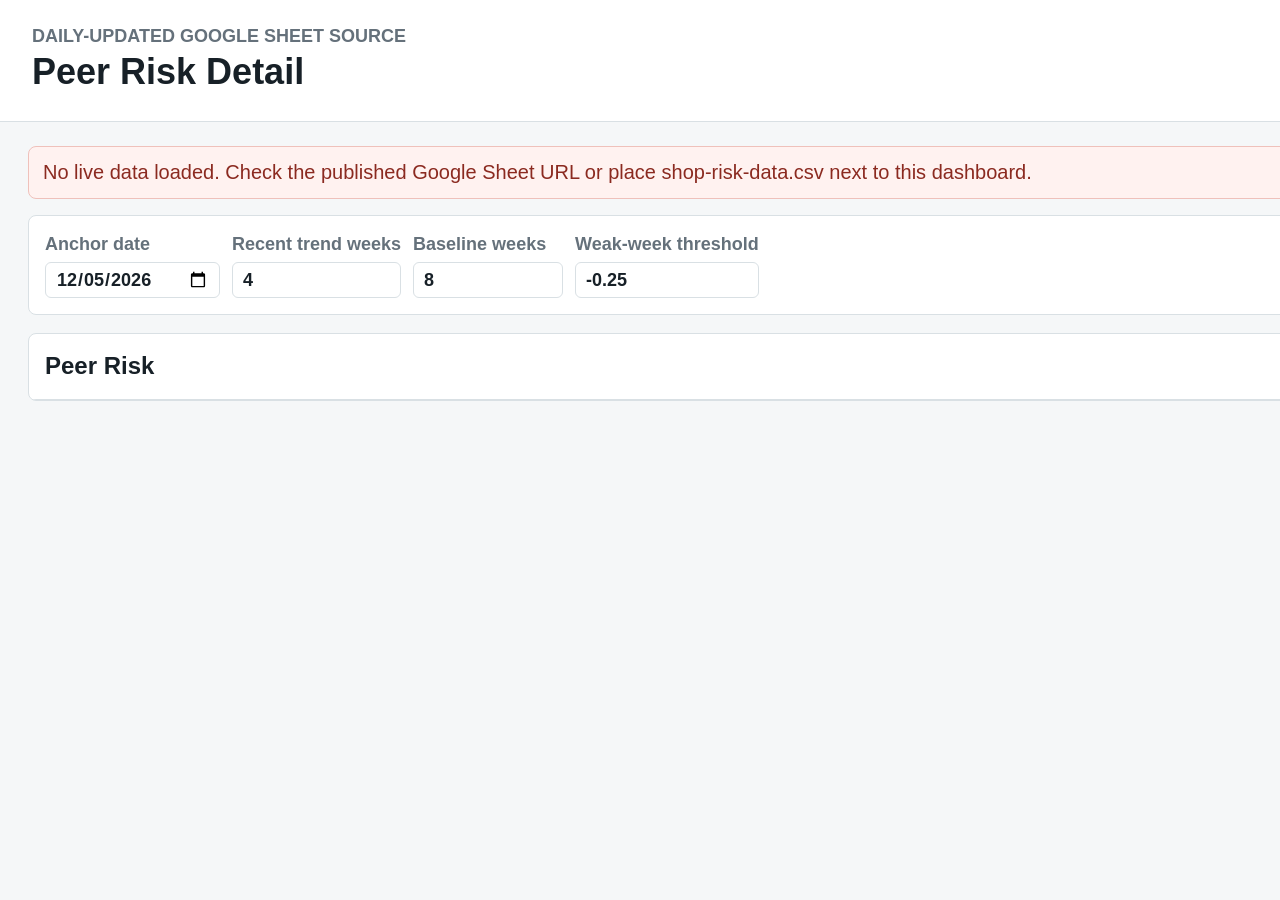
==== peer-risk-detail.html @ 374d3054 "Add files via upload" ====
<!doctype html>
<html lang="en">
  <head>
    <meta charset="utf-8" />
    <meta name="viewport" content="width=device-width, initial-scale=1" />
    <title>Peer Risk Detail</title>
    <link rel="stylesheet" href="styles.css" />
  </head>
  <body data-page="peer-risk-detail">
    <header class="topbar">
      <div>
        <p class="eyebrow">Daily-updated Google Sheet source</p>
        <h1 id="dashboardTitle">Peer Risk Detail</h1>
      </div>
      <div class="actions">
        <button id="allShopsBtn" type="button">All Shops</button>
        <button id="refreshBtn" type="button" title="Refresh sheet data">Refresh</button>
        <label class="fileBtn" title="Use when browser access to the sheet is blocked">
          Manual CSV
          <input id="csvInput" type="file" accept=".csv,text/csv" />
        </label>
      </div>
    </header>

    <main>
      <section class="statusBand" id="statusBand">
        <span id="sourceStatus">Loading latest sheet data...</span>
        <span id="lastUpdated"></span>
      </section>

      <section class="controls" aria-label="Detail controls">
        <label>
          Anchor date
          <input id="anchorDate" type="date" />
        </label>
        <label>
          Recent trend weeks
          <input id="recentWeeks" type="number" min="2" max="12" value="4" />
        </label>
        <label>
          Baseline weeks
          <input id="baselineWeeks" type="number" min="4" max="24" value="8" />
        </label>
        <label>
          Weak-week threshold
          <input id="weakThreshold" type="number" min="-3" max="0" step="0.1" value="-0.25" />
        </label>
      </section>

      <section class="panel">
        <div class="sectionHeader">
          <h2 id="peerRiskTitle">Peer Risk</h2>
          <p id="currentMonthNote">Current month and rolling 6-month peer risk.</p>
        </div>
        <div id="peerRiskTables"></div>
      </section>
    </main>

    <script src="app.js"></script>
  </body>
</html>
---- styles.css ----
:root {
  color-scheme: light;
  --bg: #f5f7f8;
  --ink: #172027;
  --muted: #65717b;
  --line: #d9e0e4;
  --panel: #ffffff;
  --green: #1f8a5f;
  --yellow: #b48900;
  --orange: #c65f18;
  --red: #bd2d2d;
  --blue: #276d9f;
}

* {
  box-sizing: border-box;
}

body {
  margin: 0;
  background: var(--bg);
  color: var(--ink);
  font-family: Inter, Segoe UI, Arial, sans-serif;
  line-height: 1.35;
}

.topbar {
  display: flex;
  align-items: center;
  justify-content: space-between;
  gap: 24px;
  min-width: 2850px;
  padding: 24px 32px;
  background: #ffffff;
  border-bottom: 1px solid var(--line);
}

h1,
h2,
p {
  margin: 0;
}

h1 {
  font-size: 36px;
  font-weight: 760;
}

h2 {
  font-size: 24px;
}

.eyebrow {
  color: var(--muted);
  font-size: 18px;
  font-weight: 700;
  letter-spacing: 0;
  text-transform: uppercase;
}

main {
  width: 2850px;
  max-width: none;
  margin: 0 auto;
  padding: 24px 28px 48px;
}

.actions,
.controls,
.scorecards,
.riskTiles {
  display: flex;
  gap: 12px;
  flex-wrap: wrap;
}

button,
.fileBtn {
  height: 38px;
  border: 1px solid var(--line);
  border-radius: 6px;
  background: #ffffff;
  color: var(--ink);
  font: inherit;
  font-weight: 650;
  padding: 0 14px;
  cursor: pointer;
}

.fileBtn {
  display: inline-flex;
  align-items: center;
}

.fileBtn input {
  display: none;
}

.statusBand {
  display: flex;
  justify-content: space-between;
  gap: 16px;
  padding: 12px 14px;
  margin-bottom: 16px;
  border: 1px solid var(--line);
  border-radius: 8px;
  background: #eef4f7;
  color: #2b4556;
  font-size: 20px;
}

.statusBand.error {
  background: #fff2f0;
  border-color: #efc1bb;
  color: #8b2a20;
}

.drilldownBand {
  display: flex;
  align-items: center;
  justify-content: space-between;
  gap: 16px;
  padding: 12px 14px;
  margin-bottom: 16px;
  border: 1px solid #b7d2e5;
  border-radius: 8px;
  background: #eaf5fb;
  color: #21475f;
  font-size: 20px;
  font-weight: 750;
}

.drilldownBand[hidden] {
  display: none;
}

.controls {
  align-items: end;
  padding: 16px;
  margin-bottom: 18px;
  background: var(--panel);
  border: 1px solid var(--line);
  border-radius: 8px;
}

label {
  display: grid;
  gap: 6px;
  color: var(--muted);
  font-size: 18px;
  font-weight: 700;
}

input {
  height: 36px;
  min-width: 150px;
  border: 1px solid var(--line);
  border-radius: 6px;
  padding: 0 10px;
  color: var(--ink);
  font: inherit;
}

.scorecards {
  display: grid;
  grid-template-columns: repeat(4, minmax(180px, 1fr));
  margin-bottom: 14px;
}

.scorecards article,
.tile,
.panel,
.decliningPanel {
  background: var(--panel);
  border: 1px solid var(--line);
  border-radius: 8px;
}

.scorecards article {
  padding: 16px;
}

.scorecards span,
.tile span {
  display: block;
  color: var(--muted);
  font-size: 18px;
  font-weight: 750;
  text-transform: uppercase;
}

.scorecards strong {
  display: block;
  margin-top: 6px;
  font-size: 34px;
}

.scorecards small {
  color: var(--muted);
}

.riskTiles {
  display: grid;
  grid-template-columns: repeat(6, minmax(120px, 1fr));
  margin-bottom: 18px;
}

.tile {
  padding: 12px 14px;
  border-left-width: 6px;
}

.tile strong {
  display: block;
  margin-top: 4px;
  font-size: 30px;
}

.tile.green {
  border-left-color: var(--green);
}

.tile.yellow {
  border-left-color: var(--yellow);
}

.tile.orange {
  border-left-color: var(--orange);
}

.tile.red {
  border-left-color: var(--red);
}

.tile.neutral {
  border-left-color: #78838b;
}

.panel,
.decliningPanel {
  margin-top: 18px;
  overflow: hidden;
}

.peerRiskGrid {
  display: grid;
  grid-template-columns: repeat(2, minmax(0, 1fr));
  gap: 24px;
  align-items: start;
}

.peerRiskColumn {
  min-width: 0;
}

.peerRiskColumn h3 {
  margin: 0 0 10px;
  color: #47535c;
  font-size: 20px;
}

.sectionHeader {
  display: flex;
  align-items: baseline;
  justify-content: space-between;
  gap: 16px;
  padding: 16px;
  border-bottom: 1px solid var(--line);
}

.sectionHeader p {
  color: var(--muted);
  font-size: 19px;
}

.tierBlock {
  padding: 16px;
}

.tierBlock.clickable {
  cursor: pointer;
}

.tierBlock.clickable:hover {
  background: #f8fbfc;
}

.tierBlock + .tierBlock {
  border-top: 1px solid var(--line);
}

.tierTitle {
  display: flex;
  justify-content: space-between;
  margin-bottom: 10px;
  color: var(--muted);
  font-size: 19px;
  font-weight: 750;
  text-transform: uppercase;
}

.tableWrap {
  overflow-x: auto;
  border: 1px solid var(--line);
  border-radius: 8px;
}

table {
  width: 100%;
  min-width: 1325px;
  border-collapse: collapse;
  font-size: 19px;
}

th,
td {
  padding: 9px 10px;
  border-bottom: 1px solid #e7ecef;
  text-align: right;
  white-space: nowrap;
}

th:first-child,
td:first-child {
  text-align: left;
}

th {
  color: #47535c;
  font-size: 18px;
  cursor: pointer;
  user-select: none;
}

tr:hover td {
  background: #f8fbfc;
}

.status {
  display: inline-flex;
  min-width: 94px;
  justify-content: center;
  border-radius: 999px;
  padding: 3px 8px;
  color: #fff;
  font-size: 18px;
  font-weight: 750;
}

.status.green {
  background: var(--green);
}

.status.yellow {
  background: var(--yellow);
}

.status.orange {
  background: var(--orange);
}

.status.red {
  background: var(--red);
}

.status.neutral {
  background: #78838b;
}

.delta.down {
  color: var(--red);
  font-weight: 750;
}

.delta.up {
  color: var(--green);
  font-weight: 750;
}

.decliningList {
  display: grid;
  grid-template-columns: repeat(auto-fit, minmax(240px, 1fr));
  gap: 10px;
  padding: 16px;
}

.declineCard {
  border: 1px solid var(--line);
  border-radius: 8px;
  padding: 12px;
  background: #fbfcfd;
}

.declineCard strong {
  display: block;
}

.declineCard span {
  display: block;
  margin-top: 3px;
  color: var(--muted);
  font-size: 18px;
}

.trendGrid {
  display: grid;
  gap: 16px;
  padding: 16px;
}

.chartBlock {
  border: 1px solid var(--line);
  border-radius: 8px;
  padding: 12px;
}

.chartBlock.clickable {
  cursor: pointer;
}

.chartBlock.clickable:hover {
  border-color: var(--blue);
  box-shadow: 0 0 0 2px rgba(39, 109, 159, 0.12);
}

.chartBlock h3 {
  margin: 0 0 8px;
  font-size: 20px;
}

canvas {
  width: 100%;
  height: 420px;
  display: block;
}

.trendCanvas {
  height: 560px;
  min-height: 560px;
}

.diagnostics pre,
pre {
  margin: 0;
  padding: 16px;
  overflow: auto;
  color: #33414a;
  font-size: 18px;
  white-space: pre-wrap;
}

.empty {
  padding: 18px;
  color: var(--muted);
}

@media (max-width: 900px) {
  .topbar,
  .sectionHeader,
  .drilldownBand,
  .statusBand {
    align-items: stretch;
    flex-direction: column;
  }

  main {
    padding: 18px 14px 36px;
  }

  .scorecards,
  .riskTiles {
    grid-template-columns: repeat(2, minmax(0, 1fr));
  }

  .peerRiskGrid {
    grid-template-columns: 1fr;
  }
}
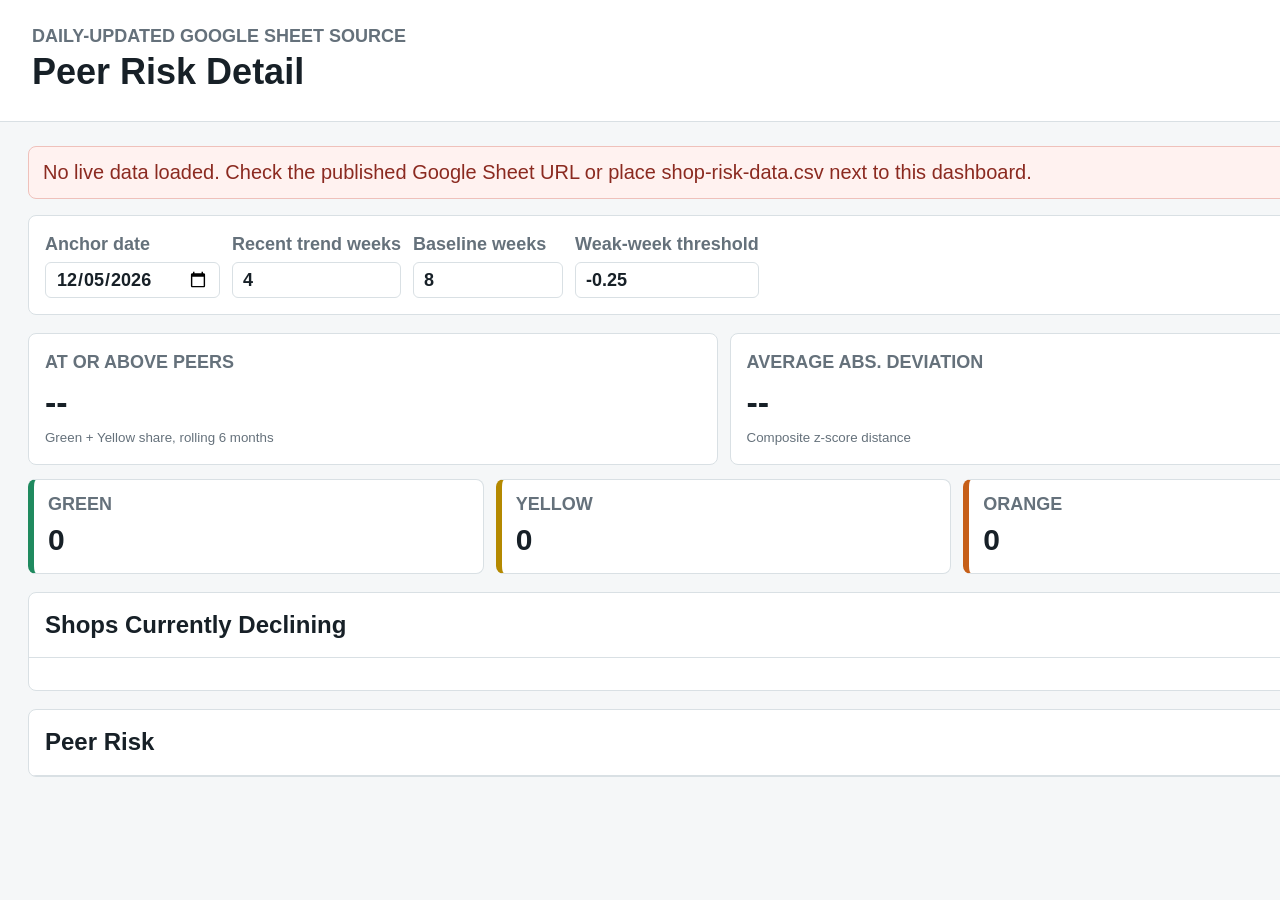
==== commit 4832b320: "Add files via upload" ====
--- a/peer-risk-detail.html
+++ b/peer-risk-detail.html
@@ -47,6 +47,46 @@
         </label>
       </section>
 
+      <section class="scorecards" aria-label="Summary scorecards">
+        <article>
+          <span>At or Above Peers</span>
+          <strong id="peerShare">--</strong>
+          <small>Green + Yellow share, rolling 6 months</small>
+        </article>
+        <article>
+          <span>Average Abs. Deviation</span>
+          <strong id="avgAbsDeviation">--</strong>
+          <small>Composite z-score distance</small>
+        </article>
+        <article>
+          <span>Currently Declining</span>
+          <strong id="decliningCount">--</strong>
+          <small>2+ consecutive weak weeks</small>
+        </article>
+        <article>
+          <span>Rows Loaded</span>
+          <strong id="rowsLoaded">--</strong>
+          <small id="windowLabel">Current month and trailing 6 months</small>
+        </article>
+      </section>
+
+      <section class="riskTiles" aria-label="Current month risk status counts">
+        <article class="tile green"><span>Green</span><strong id="greenCount">0</strong></article>
+        <article class="tile yellow"><span>Yellow</span><strong id="yellowCount">0</strong></article>
+        <article class="tile orange"><span>Orange</span><strong id="orangeCount">0</strong></article>
+        <article class="tile red"><span>Red</span><strong id="redCount">0</strong></article>
+        <article class="tile neutral"><span>No Revenue</span><strong id="noRevenueCount">0</strong></article>
+        <article class="tile neutral"><span>Insufficient</span><strong id="insufficientCount">0</strong></article>
+      </section>
+
+      <section class="decliningPanel">
+        <div class="sectionHeader">
+          <h2>Shops Currently Declining</h2>
+          <p>Self-relative trend signal, separate from peer risk status.</p>
+        </div>
+        <div id="decliningList" class="decliningList"></div>
+      </section>
+
       <section class="panel">
         <div class="sectionHeader">
           <h2 id="peerRiskTitle">Peer Risk</h2>
--- a/styles.css
+++ b/styles.css
@@ -325,6 +325,14 @@
   text-align: left;
 }
 
+.shopTierLink {
+  color: var(--blue);
+  cursor: pointer;
+  font-weight: 750;
+  text-decoration: underline;
+  text-underline-offset: 3px;
+}
+
 th {
   color: #47535c;
   font-size: 18px;
